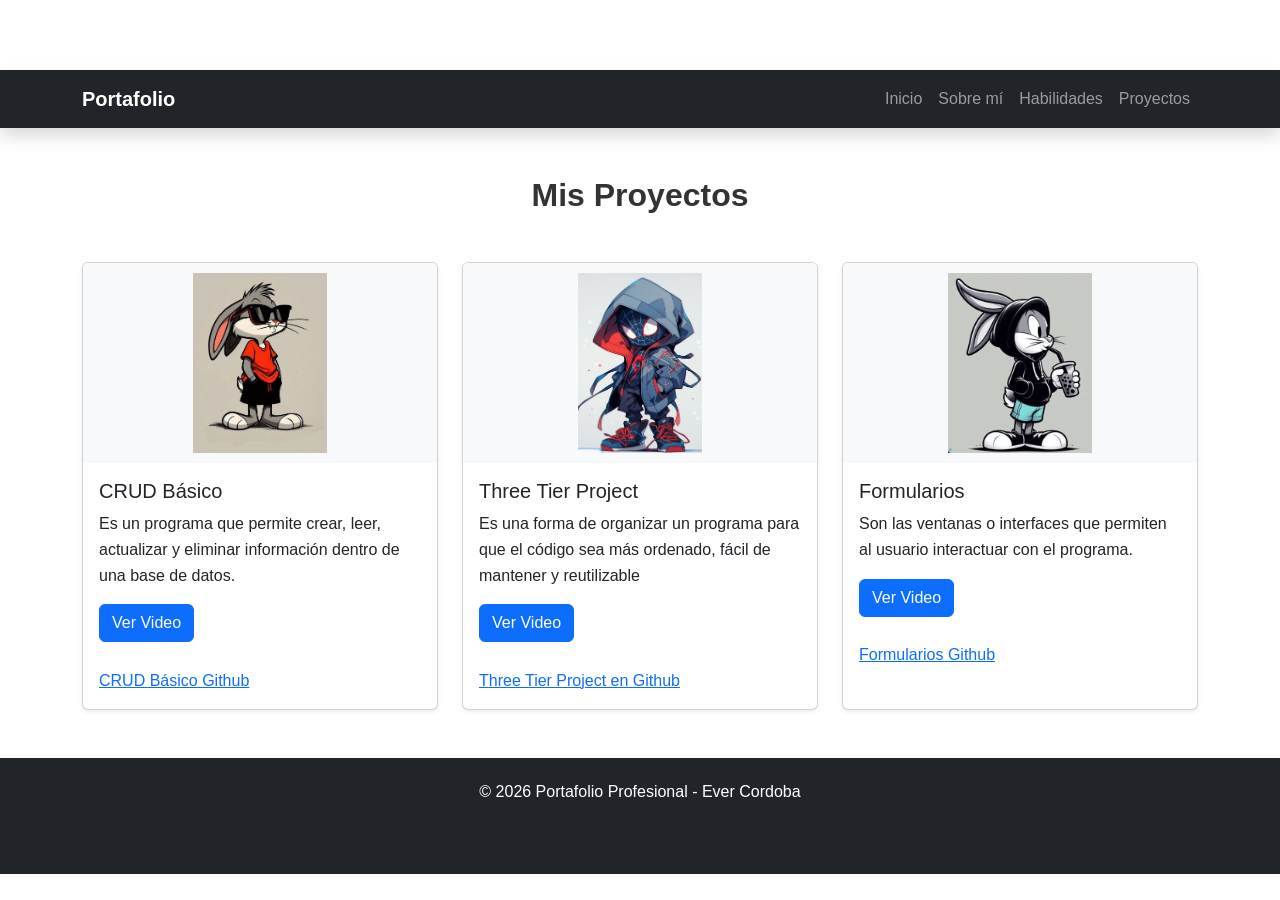
==== projects.html @ bcbd0dd1 "Edición de los videos" ====
<!DOCTYPE html>
<html lang="es">
<head>
  <meta charset="UTF-8">
  <meta name="viewport" content="width=device-width, initial-scale=1">
  <title>Proyectos</title>
  <link href="css/bootstrap.min.css" rel="stylesheet">
  <link href="css/all.min.css" rel="stylesheet">
  <link href="css/styles.css" rel="stylesheet">
</head>
<body >

  <!-- MENÚ SUPERIOR -->
  <nav class="navbar navbar-expand-lg navbar-dark bg-dark shadow">
    <div class="container">
      <a class="navbar-brand fw-bold" href="index.html">Portafolio</a>
      <button class="navbar-toggler" data-bs-toggle="collapse" data-bs-target="#menu">
        <span class="navbar-toggler-icon"></span>
      </button>
      <div class="collapse navbar-collapse" id="menu">
        <ul class="navbar-nav ms-auto">
          <li class="nav-item"><a class="nav-link" href="index.html">Inicio</a></li>
          <li class="nav-item"><a class="nav-link" href="index.html#sobre-mi">Sobre mí</a></li>
          <li class="nav-item"><a class="nav-link" href="index.html#habilidades">Habilidades</a></li>
          <li class="nav-item"><a class="nav-link" href="projects.html">Proyectos</a></li>
        </ul>
      </div>
    </div>
  </nav>

  <!-- LISTA DE PROYECTOS -->
  <section class="py-5">
    <div class="container">
      <h2 class="fw-bold text-center mb-5">Mis Proyectos</h2>
      <div class="row g-4">

        <!-- Proyecto 1 -->
        <div class="col-md-4">
          <div class="card h-100 shadow-sm">
            <img src="img/Conejo1.JPG" class="card-img-top project-img" alt="Dashboard Admin">
            <div class="card-body">
              <h5 class="card-title">CRUD Básico</h5>
              <p class="card-text">Es un programa que permite crear, leer, actualizar y eliminar información dentro de una base de datos.</p>
              <button class="btn btn-primary ver-video" data-video="https://www.youtube.com/embed/e726CD-z4AI?list=RDe726CD-z4AI"> Ver Video </button>
              <br>
              <br>
              <a href="https://github.com/Thelilsaints/CRUDHeramientas3" target="_blank">CRUD Básico Github</a>
            </div>
          </div>
        </div>

        <!-- Proyecto 2 -->
        <div class="col-md-4">
          <div class="card h-100 shadow-sm">
            <img src="img/Araña2.JPG" class="card-img-top project-img" alt="Ecommerce">
            <div class="card-body">
              <h5 class="card-title">Three Tier Project</h5>
              <p class="card-text">Es una forma de organizar un programa para que el código sea más ordenado, fácil de mantener y reutilizable</p>
              <button class="btn btn-primary ver-video" data-video="https://www.youtube.com/embed/3fumBcKC6RE">Ver Video</button>
              <br>
              <br>
              <a href="https://github.com/Thelilsaints/ThreeTierProject" target="_blank" >Three Tier Project en Github</a>
            </div>
          </div>
        </div>

        <!-- Proyecto 3 -->
        <div class="col-md-4">
          <div class="card h-100 shadow-sm">
            <img src="img/Conejo2.JPG" class="card-img-top project-img" alt="Landing SaaS">
            <div class="card-body">
              <h5 class="card-title">Formularios</h5>
              <p class="card-text">Son las ventanas o interfaces que permiten al usuario interactuar con el programa.</p>
              <button class="btn btn-primary ver-video" data-video="https://www.youtube.com/embed/3fumBcKC6RE">Ver Video</button>
              <br>
              <br>
              <a href="https://github.com/Thelilsaints/TIA1" target="_blank">Formularios Github</a>
            </div>
          </div>
        </div>
      </div>
    </div>
  </section>

  <!-- MODAL GENÉRICO -->
  <div class="modal fade" id="videoModal" tabindex="-1">
    <div class="modal-dialog modal-lg modal-dialog-centered">
      <div class="modal-content">
        <div class="modal-body p-0">
          <div class="ratio ratio-16x9">
            <iframe id="videoFrame" src="" title="Video Proyecto" frameborder="0"
              allow="accelerometer; autoplay; clipboard-write; encrypted-media; gyroscope; picture-in-picture; web-share"
              referrerpolicy="strict-origin-when-cross-origin"
              allowfullscreen>
            </iframe>
          </div>
        </div>

      </div>
    </div>
  </div>

  <!-- PIE DE PÁGINA -->
  <footer class="bg-dark text-white text-center py-3">
    <p class="mb-0">© 2026 Portafolio Profesional - Ever Cordoba</p>
    <div class="mt-2">
      <a href="#" class="social"><i class="bi bi-github"></i></a>
      <a href="#" class="social"><i class="bi bi-linkedin"></i></a>
      <a href="#" class="social"><i class="bi bi-twitter-x"></i></a>
      <a href="#" class="social"><i class="bi bi-instagram"></i></a>
    </div>
  </footer>

  <!-- JS -->
  <script src="js/jquery.min.js"></script>
  <script src="js/bootstrap.bundle.min.js"></script>
  <script src="js/scripts.js"></script>

</body>
</html>
---- css/styles.css ----
/* ===== GENERAL ===== */
body {
  font-family: 'Segoe UI', Arial, sans-serif;
  line-height: 1.6;
  padding-top: 70px; /* Compensa la navbar fija */
  background-color: #ffffff;
  color: #333;
}

/* ===== NAVBAR ===== */
.navbar {
  transition: background .3s ease;
}
.navbar.scrolled {
  background: #000000 !important;
  transition: background .3s ease;
}

/* ===== HERO ===== */
.hero {
  background: linear-gradient(135deg, #ffffff, #ffffff);
  padding: 100px 0;
  transition: background 0.3s ease;
}

.hero h1 {
  font-size: 3rem;
  color: rgb(0, 0, 0);
}

.hero h2 {
  font-size: 1.5rem;
  margin-top: 10px;
  color: rgb(0, 0, 0);
}

.hero-img img{
  width: 280px;
  height: 280px;
  object-fit: cover;
  border-radius: 50%;
}


/* ===== SECCIONES ===== */
section {
  padding: 60px 0;
}
section h2 {
  margin-bottom: 20px;
  font-weight: bold;
}

/* ===== PROGRESS BARS ===== */
.progress {
  height: 20px;
  border-radius: 10px;
}
.progress-bar {
  font-weight: bold;
}

/* ===== TARJETAS PROYECTOS ===== */
.card {
  transition: transform .3s ease, box-shadow .3s ease;
}
.card:hover {
  transform: translateY(-8px);
  box-shadow: 0 15px 35px rgba(0,0,0,0.15);
}

/* ===== REDES SOCIALES ===== */
.social {
  font-size: 28px;
  margin: 0 10px;
  color: #333;
  transition: .3s;
}
.social:hover {
  color: #0d6efd;
  transform: scale(1.2);
}

/* ===== FOOTER ===== */
footer {
  background-color: #000;
  color: #fff;
}
footer p {
  margin: 5px 0;
}

/* ===== DARK MODE ===== */
.dark-mode {
  background: #121212;
  color: #f1f1f1;
}
.dark-mode .navbar {
  background: #000 !important;
}
.dark-mode .card {
  background: #1e1e1e;
  color: white;
}
.dark-mode .bg-light {
  background: #1a1a1a !important;
}
.dark-mode input,
.dark-mode textarea {
  background: #2a2a2a;
  color: #f1f1f1;
  border: 1px solid #444;
}
.dark-mode footer {
  background: #111 !important;
  color: #f1f1f1;
}

/* HERO DARK MODE */
body.dark-mode .hero {
  background: linear-gradient(135deg, #000000, #111111);
}

body.dark-mode .hero h2 {
  color: #ffffff;
}

body.dark-mode .hero h1 {
  color: #ffffff;
}

/* ===== REVEAL ANIMATION ===== */
.reveal {
  opacity: 0;
  transform: translateY(50px);
  transition: all 0.6s ease;
}
.reveal.active {
  opacity: 1;
  transform: translateY(0);
}

/* ===== MODO CLARO ===== */
body.light-mode {
  background-color: #ffffff;
  color: #212529;
}

body.light-mode h2 {
  color: #212529;
}

/* ===== MODO OSCURO ===== */
body.dark-mode {
  background-color: #121212;
  color: #f5f5f5;
}

body.dark-mode h2 {
  color: #4db6ac; /* verde agua */
}

body.dark-mode .card {
  background-color: #1e1e1e;
  color: #f5f5f5;
}

body.dark-mode footer {
  background-color: #000000;
  color: #f5f5f5;
}

/* ===== IMÁGENES DE PROYECTOS ===== */

.project-img {
  width: 100%;
  height: 200px;
  object-fit: contain;
  background: #f8f9fa;
  padding: 10px;
}
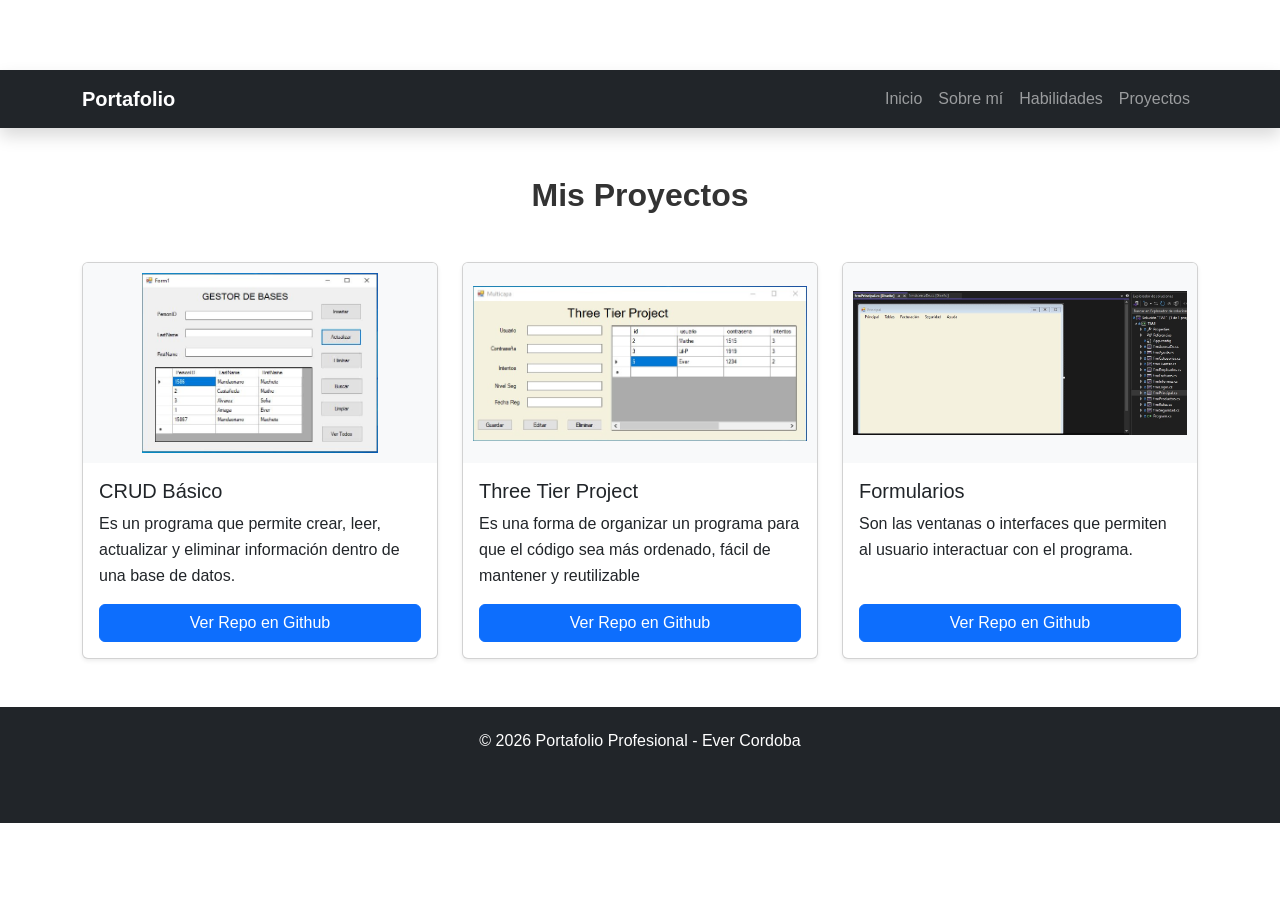
==== commit 556f9594: "Modificaciones, necesarias, proyecto terminado, faltan algunos detalles pero luego se mejoraran." ====
--- a/projects.html
+++ b/projects.html
@@ -37,14 +37,13 @@
         <!-- Proyecto 1 -->
         <div class="col-md-4">
           <div class="card h-100 shadow-sm">
-            <img src="img/Conejo1.JPG" class="card-img-top project-img" alt="Dashboard Admin">
+            <img src="img/crud.JPG" class="card-img-top project-img" alt="Dashboard Admin" data-url=" img/crud.JPG" title="Dar click aquí, para ver mejor la imagen">
             <div class="card-body">
               <h5 class="card-title">CRUD Básico</h5>
               <p class="card-text">Es un programa que permite crear, leer, actualizar y eliminar información dentro de una base de datos.</p>
-              <button class="btn btn-primary ver-video" data-video="https://www.youtube.com/embed/e726CD-z4AI?list=RDe726CD-z4AI"> Ver Video </button>
-              <br>
-              <br>
-              <a href="https://github.com/Thelilsaints/CRUDHeramientas3" target="_blank">CRUD Básico Github</a>
+              <button class="btn btn-primary project-btn" data-url="https://github.com/Thelilsaints/CRUDHeramientas3">
+                Ver Repo en Github
+              </button>
             </div>
           </div>
         </div>
@@ -52,14 +51,13 @@
         <!-- Proyecto 2 -->
         <div class="col-md-4">
           <div class="card h-100 shadow-sm">
-            <img src="img/Araña2.JPG" class="card-img-top project-img" alt="Ecommerce">
+            <img src="img/threetierproject.jpg" class="card-img-top project-img" alt="Dashboard Admin" data-url="img/threetierproject.jpg" title="Dar click aquí, para ver mejor la imagen">
             <div class="card-body">
               <h5 class="card-title">Three Tier Project</h5>
               <p class="card-text">Es una forma de organizar un programa para que el código sea más ordenado, fácil de mantener y reutilizable</p>
-              <button class="btn btn-primary ver-video" data-video="https://www.youtube.com/embed/3fumBcKC6RE">Ver Video</button>
-              <br>
-              <br>
-              <a href="https://github.com/Thelilsaints/ThreeTierProject" target="_blank" >Three Tier Project en Github</a>
+              <button class="btn btn-primary project-btn" data-url="https://github.com/Thelilsaints/ThreeTierProject">
+                Ver Repo en Github
+              </button>
             </div>
           </div>
         </div>
@@ -67,38 +65,17 @@
         <!-- Proyecto 3 -->
         <div class="col-md-4">
           <div class="card h-100 shadow-sm">
-            <img src="img/Conejo2.JPG" class="card-img-top project-img" alt="Landing SaaS">
+            <img src="img/formularios.jpg" class="card-img-top project-img" alt="Dashboard Admin" data-url="img/formularios.jpg" title="Dar click aquí, para ver mejor la imagen">
             <div class="card-body">
               <h5 class="card-title">Formularios</h5>
               <p class="card-text">Son las ventanas o interfaces que permiten al usuario interactuar con el programa.</p>
-              <button class="btn btn-primary ver-video" data-video="https://www.youtube.com/embed/3fumBcKC6RE">Ver Video</button>
-              <br>
-              <br>
-              <a href="https://github.com/Thelilsaints/TIA1" target="_blank">Formularios Github</a>
+              <button class="btn btn-primary project-btn" data-url="https://github.com/Thelilsaints/TIA1">Ver Repo en Github</button>
             </div>
           </div>
         </div>
       </div>
     </div>
   </section>
-
-  <!-- MODAL GENÉRICO -->
-  <div class="modal fade" id="videoModal" tabindex="-1">
-    <div class="modal-dialog modal-lg modal-dialog-centered">
-      <div class="modal-content">
-        <div class="modal-body p-0">
-          <div class="ratio ratio-16x9">
-            <iframe id="videoFrame" src="" title="Video Proyecto" frameborder="0"
-              allow="accelerometer; autoplay; clipboard-write; encrypted-media; gyroscope; picture-in-picture; web-share"
-              referrerpolicy="strict-origin-when-cross-origin"
-              allowfullscreen>
-            </iframe>
-          </div>
-        </div>
-
-      </div>
-    </div>
-  </div>
 
   <!-- PIE DE PÁGINA -->
   <footer class="bg-dark text-white text-center py-3">
--- a/css/styles.css
+++ b/css/styles.css
@@ -61,6 +61,13 @@
 }
 
 /* ===== TARJETAS PROYECTOS ===== */
+
+.card-body {
+  display: flex;
+  flex-direction: column;
+  justify-content: space-between;
+}
+
 .card {
   transition: transform .3s ease, box-shadow .3s ease;
 }
@@ -178,4 +185,42 @@
   object-fit: contain;
   background: #f8f9fa;
   padding: 10px;
-}+}
+
+.project-btn {
+  margin-top: auto;
+}
+
+/* ===== HABILIDADES COMO CARDS ===== */
+.skill-card {
+  transition: transform .3s ease, box-shadow .3s ease;
+  border: none;
+  border-radius: 12px;
+}
+
+.skill-card:hover {
+  transform: translateY(-8px);
+  box-shadow: 0 12px 25px rgba(0,0,0,0.15);
+}
+
+.skill-card .card-body {
+  display: flex;
+  flex-direction: column;
+  align-items: center;
+  justify-content: center;
+}
+
+.skill-card i {
+  font-size: 3rem;
+  margin-bottom: 10px;
+  transition: transform 0.6s ease;
+}
+
+.skill-card:hover i {
+  transform: rotateY(360deg);
+}
+
+.skill-card p {
+  font-weight: bold;
+  margin: 0;
+}
